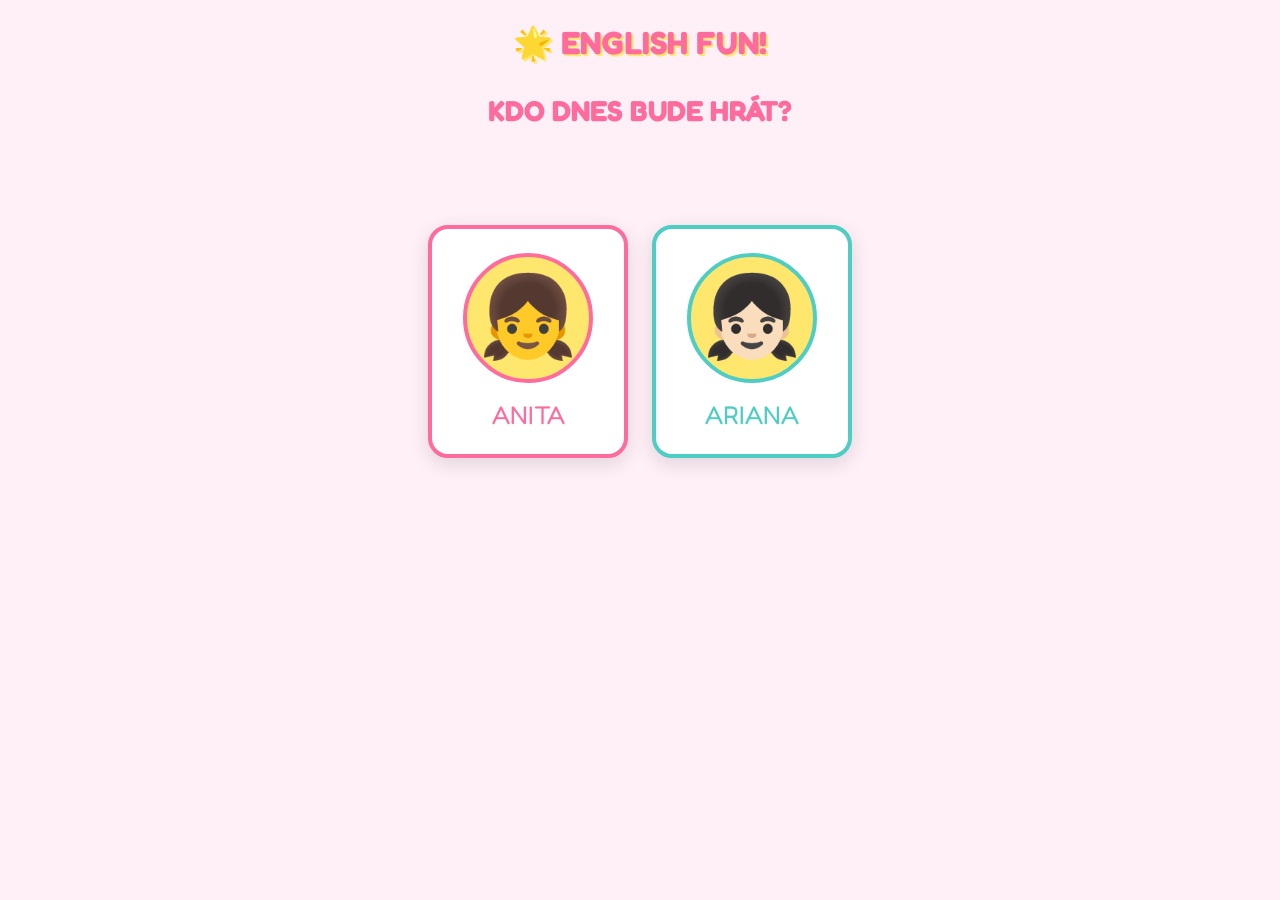
==== pexeso.html @ c9724962 "version 0.0.1" ====
<!DOCTYPE html>
<html lang="cs">
<head>
  <meta charset="UTF-8" />
  <meta name="viewport" content="width=device-width, initial-scale=1.0" />
  <title>English Fun! – Pexeso</title>
  <link rel="stylesheet" href="css/main.css" />
  <script src="config/styles.js?v=3"></script>
  <script src="config/users.js?v=3"></script>
  <script src="config/pexeso-data.js?v=3"></script>
</head>
<body>
  <div class="page">

    <!-- Header -->
    <header class="page-header">
      <button class="btn-back" onclick="App.navigate('menu.html')" id="btn-back">← Zpět</button>
      <h1 class="app-title" id="game-title">Pexeso</h1>
      <div class="user-badge" id="user-badge" style="display:none"></div>
    </header>

    <!-- Statistiky -->
    <div class="pexeso-stats">
      <div class="stat-box">
        <div class="stat-value" id="stat-moves">0</div>
        <div class="stat-label" id="stat-moves-label">Tahy</div>
      </div>
      <div class="stat-box">
        <div class="stat-value" id="stat-matches">0/0</div>
        <div class="stat-label" id="stat-matches-label">Páry</div>
      </div>
      <div class="stat-box">
        <div class="stat-value" id="stat-time">00:00</div>
        <div class="stat-label" id="stat-time-label">Čas</div>
      </div>
    </div>

    <!-- Herní pole -->
    <div class="pexeso-grid" id="pexeso-grid"></div>

  </div>

  <!-- Win overlay -->
  <div class="win-overlay" id="win-overlay" style="display:none">
    <div class="win-box">
      <div class="win-emoji">🎉</div>
      <div class="win-title" id="win-title">Skvělá práce!</div>
      <div class="win-subtitle" id="win-subtitle"></div>
      <div class="win-stats">
        <div class="win-stat">
          <div class="win-stat-value" id="win-moves">-</div>
          <div class="win-stat-label" id="win-moves-label">Tahy</div>
        </div>
        <div class="win-stat">
          <div class="win-stat-value" id="win-time">-</div>
          <div class="win-stat-label" id="win-time-label">Čas</div>
        </div>
      </div>
      <div class="win-buttons">
        <button class="btn btn-primary" onclick="initGame()" id="btn-play-again">🔄 Hrát znovu</button>
        <button class="btn btn-ghost"   onclick="App.navigate('menu.html')" id="btn-back-menu">🏠 Menu</button>
      </div>
    </div>
  </div>

  <script src="js/app.js?v=3"></script>
  <script>
    // --- Stav hry ---
    let flipped   = [];   // indexy aktuálně otočených karet
    let locked    = false;
    let moves     = 0;
    let matches   = 0;
    let totalPairs = 0;
    let timerSec  = 0;
    let timerInterval = null;
    let cards     = [];   // pole objektů { type:'word'|'image', word, image, matched }

    // --- Inicializace ---
    function initGame() {
      const T    = CONFIG_STYLES.texts;
      const diff = App.getDifficulty();
      const cfg  = CONFIG_PEXESO.difficulties[diff] || CONFIG_PEXESO.difficulties.easy;

      totalPairs = cfg.pairs;
      moves      = 0;
      matches    = 0;
      flipped    = [];
      locked     = false;
      timerSec   = 0;

      // Texty
      document.getElementById('btn-back').textContent         = T.backButton;
      document.getElementById('game-title').textContent       = T.games.pexeso.name;
      document.getElementById('stat-moves-label').textContent = T.game.moves;
      document.getElementById('stat-matches-label').textContent = T.game.score;
      document.getElementById('stat-time-label').textContent  = T.game.time;
      document.getElementById('win-title').textContent        = T.game.congrats;
      document.getElementById('win-moves-label').textContent  = T.game.moves;
      document.getElementById('win-time-label').textContent   = T.game.time;
      document.getElementById('btn-play-again').textContent   = T.game.playAgain;
      document.getElementById('btn-back-menu').textContent    = T.game.backToMenu;

      // Výběr a zamíchání karet
      const pool   = shuffle(CONFIG_PEXESO.cards).slice(0, totalPairs);
      const wordCards  = pool.map((c, i) => ({ id: i, type: 'word',  word: c.word, image: c.image, emoji: c.emoji }));
      const imageCards = pool.map((c, i) => ({ id: i, type: 'image', word: c.word, image: c.image, emoji: c.emoji }));
      cards = shuffle([...wordCards, ...imageCards]);

      // Render gridu
      const grid = document.getElementById('pexeso-grid');
      grid.innerHTML = '';
      grid.className = `pexeso-grid pairs-${totalPairs}`;

      cards.forEach((card, idx) => {
        const el = document.createElement('div');
        el.className = 'pexeso-card';
        el.dataset.idx = idx;

        const inner = document.createElement('div');
        inner.className = 'pexeso-card-inner';

        // Zadní strana
        const back = document.createElement('div');
        back.className = 'pexeso-card-back';
        back.textContent = '⭐';

        // Přední strana
        const front = document.createElement('div');
        front.className = 'pexeso-card-front';
        const mediaHtml = card.emoji
          ? `<span class="card-emoji">${card.emoji}</span>`
          : `<img src="${card.image}" alt="${card.word}"
                 onerror="this.style.display='none'" />`;
        front.innerHTML = `
          ${mediaHtml}
          <span class="card-word">${card.word}</span>
        `;

        inner.appendChild(back);
        inner.appendChild(front);
        el.appendChild(inner);
        el.addEventListener('click', () => onCardClick(idx, el));
        grid.appendChild(el);
      });

      // Statistiky
      updateStats();
      document.getElementById('win-overlay').style.display = 'none';

      // Časovač
      clearInterval(timerInterval);
      timerInterval = setInterval(() => {
        timerSec++;
        document.getElementById('stat-time').textContent = formatTime(timerSec);
      }, 1000);
    }

    // --- Klik na kartu ---
    function onCardClick(idx, el) {
      if (locked) return;
      if (el.classList.contains('flipped') || el.classList.contains('matched')) return;

      el.classList.add('flipped');
      flipped.push({ idx, el });

      if (flipped.length === 2) {
        locked = true;
        moves++;
        updateStats();

        const [a, b] = flipped;
        const cardA  = cards[a.idx];
        const cardB  = cards[b.idx];

        const isMatch = cardA.id === cardB.id && cardA.type !== cardB.type;

        if (isMatch) {
          a.el.classList.add('matched');
          b.el.classList.add('matched');
          matches++;
          updateStats();
          flipped = [];
          locked  = false;

          if (matches === totalPairs) {
            setTimeout(showWin, 400);
          }
        } else {
          // Špatný pár – otočit zpět po krátké prodlevě
          a.el.classList.add('wrong');
          b.el.classList.add('wrong');
          setTimeout(() => {
            a.el.classList.remove('flipped', 'wrong');
            b.el.classList.remove('flipped', 'wrong');
            flipped = [];
            locked  = false;
          }, 900);
        }
      }
    }

    function updateStats() {
      document.getElementById('stat-moves').textContent   = moves;
      document.getElementById('stat-matches').textContent = `${matches}/${totalPairs}`;
    }

    function showWin() {
      clearInterval(timerInterval);
      document.getElementById('win-moves').textContent = moves;
      document.getElementById('win-time').textContent  = formatTime(timerSec);
      const user = App.getUser();
      document.getElementById('win-subtitle').textContent =
        user ? `Výborně, ${user.name}! 🌟` : '';
      document.getElementById('win-overlay').style.display = 'flex';
      launchConfetti();
    }

    // Start
    document.addEventListener('DOMContentLoaded', () => {
      requireUser();
      initGame();
    });
  </script>
</body>
</html>
---- css/main.css ----
/* ============================================================
   HLAVNÍ STYLY – English Fun!
   Barvy jsou řízeny CSS proměnnými nastavenými z config/styles.js
   ============================================================ */

/* --- Google Fonts --- */
@import url('https://fonts.googleapis.com/css2?family=Fredoka+One&family=Nunito:wght@400;600;700;800&display=swap');

/* --- CSS proměnné (výchozí hodnoty, přepíše je app.js) --- */
:root {
  --color-primary:    #FF6B9D;
  --color-secondary:  #4ECDC4;
  --color-accent:     #FFE66D;
  --color-bg:         #FFF0F8;
  --color-card-back:  #B5EAD7;
  --color-success:    #6BCB77;
  --color-error:      #FF6B6B;
  --color-text:       #3D3D3D;
  --color-text-light: #FFFFFF;
  --font-heading:     'Fredoka One', 'Comic Sans MS', cursive;
  --font-body:        'Nunito', 'Arial Rounded MT Bold', sans-serif;
  --radius:           20px;
  --shadow:           0 6px 20px rgba(0,0,0,.12);
  --transition:       .25s ease;
}

/* --- Reset & Base --- */
*, *::before, *::after { box-sizing: border-box; margin: 0; padding: 0; }

html { font-size: 16px; }

body {
  font-family: var(--font-body);
  background: var(--color-bg);
  text-transform: uppercase;
  color: var(--color-text);
  min-height: 100vh;
  overflow-x: hidden;
}

/* --- Typografie --- */
h1, h2, h3 {
  font-family: var(--font-heading);
  line-height: 1.2;
}

/* --- Layout --- */
.page {
  min-height: 100vh;
  display: flex;
  flex-direction: column;
  align-items: center;
  padding: 24px 16px 40px;
}

.page-header {
  width: 100%;
  max-width: 700px;
  display: flex;
  align-items: center;
  gap: 12px;
  margin-bottom: 32px;
}

.app-title {
  font-family: var(--font-heading);
  font-size: 2rem;
  color: var(--color-primary);
  text-shadow: 2px 2px 0 var(--color-accent);
  flex: 1;
  text-align: center;
}

/* --- Tlačítka --- */
.btn {
  display: inline-flex;
  align-items: center;
  justify-content: center;
  gap: 8px;
  font-family: var(--font-body);
  font-weight: 700;
  font-size: 1.1rem;
  padding: 14px 28px;
  border: none;
  border-radius: var(--radius);
  cursor: pointer;
  transition: transform var(--transition), box-shadow var(--transition), filter var(--transition);
  text-decoration: none;
  box-shadow: var(--shadow);
  user-select: none;
}
.btn:hover  { transform: translateY(-3px); filter: brightness(1.07); }
.btn:active { transform: translateY(0); box-shadow: 0 2px 8px rgba(0,0,0,.15); }

.btn-primary   { background: var(--color-primary);   color: var(--color-text-light); }
.btn-secondary { background: var(--color-secondary); color: var(--color-text-light); }
.btn-accent    { background: var(--color-accent);    color: var(--color-text); }
.btn-ghost     { background: rgba(255,255,255,.7);   color: var(--color-text); box-shadow: none; border: 2px solid rgba(0,0,0,.1); }
.btn-success   { background: var(--color-success);   color: var(--color-text-light); }
.btn-lg        { font-size: 1.3rem; padding: 18px 36px; }
.btn-sm        { font-size: .9rem; padding: 10px 20px; }

/* --- Back button --- */
.btn-back {
  background: rgba(255,255,255,.8);
  color: var(--color-text);
  border: 2px solid rgba(0,0,0,.1);
  padding: 10px 18px;
  border-radius: 50px;
  font-weight: 700;
  cursor: pointer;
  font-family: var(--font-body);
  font-size: 1rem;
  transition: background var(--transition);
  flex-shrink: 0;
}
.btn-back:hover { background: rgba(255,255,255,1); }

/* --- User badge (avatar + jméno v headeru) --- */
.user-badge {
  display: flex;
  align-items: center;
  gap: 8px;
  background: rgba(255,255,255,.8);
  border-radius: 50px;
  padding: 6px 16px 6px 6px;
  box-shadow: 0 2px 8px rgba(0,0,0,.1);
  flex-shrink: 0;
}
.user-badge-avatar {
  width: 36px;
  height: 36px;
  border-radius: 50%;
  object-fit: cover;
  font-size: 1.6rem;
  display: flex;
  align-items: center;
  justify-content: center;
  overflow: hidden;
  background: var(--color-accent);
}
.user-badge-avatar img { width: 100%; height: 100%; object-fit: cover; }
.user-badge-name { font-weight: 700; font-size: 1rem; }

/* --- Karty uživatelů (index.html) --- */
.users-grid {
  display: flex;
  flex-wrap: wrap;
  gap: 24px;
  justify-content: center;
  margin-top: 16px;
}
.user-card {
  width: 200px;
  background: white;
  border-radius: var(--radius);
  box-shadow: var(--shadow);
  padding: 24px 16px;
  display: flex;
  flex-direction: column;
  align-items: center;
  gap: 16px;
  cursor: pointer;
  transition: transform var(--transition), box-shadow var(--transition);
  border: 4px solid transparent;
}
.user-card:hover {
  transform: translateY(-6px) scale(1.03);
  box-shadow: 0 12px 30px rgba(0,0,0,.18);
}
.user-card-photo {
  width: 130px;
  height: 130px;
  border-radius: 50%;
  object-fit: cover;
  font-size: 5rem;
  display: flex;
  align-items: center;
  justify-content: center;
  background: var(--color-accent);
  overflow: hidden;
  border: 4px solid currentColor;
}
.user-card-photo img { width: 100%; height: 100%; object-fit: cover; }
.user-card-name {
  font-family: var(--font-heading);
  font-size: 1.6rem;
}

/* --- Sekce nadpisu stránky --- */
.section-title {
  font-family: var(--font-heading);
  font-size: 1.8rem;
  text-align: center;
  color: var(--color-primary);
  margin-bottom: 80px;
}
.section-subtitle {
  text-align: center;
  color: #888;
  margin-bottom: 32px;
  font-size: 1rem;
}

/* --- Karty her (menu.html) --- */
.games-grid {
  display: flex;
  flex-wrap: wrap;
  gap: 80px;
  justify-content: center;
  width: 100%;
  max-width: 700px;
  margin-bottom: 40px;
}
.game-card {
  flex: 1 1 260px;
  max-width: 300px;
  background: white;
  border-radius: var(--radius);
  box-shadow: var(--shadow);
  padding: 28px 20px;
  display: flex;
  flex-direction: column;
  align-items: center;
  gap: 12px;
  cursor: pointer;
  transition: transform var(--transition), box-shadow var(--transition);
  border: 3px solid transparent;
  text-align: center;
}
.game-card:hover {
  transform: scale(1.25);
  box-shadow: 0 14px 32px rgba(0,0,0,.16);
}
.game-card.selected { border-color: var(--color-primary); }
.game-card-icon { font-size: 3.5rem; line-height: 1; }
.game-card-name {
  font-family: var(--font-heading);
  font-size: 1.5rem;
  color: var(--color-primary);
}
.game-card-desc { color: #666; font-size: .95rem; }

/* --- Výběr obtížnosti --- */
.difficulty-section {
  margin-top: 32px;
  width: 100%;
  max-width: 500px;
  background: white;
  border-radius: var(--radius);
  box-shadow: var(--shadow);
  padding: 24px;
  display: none;
  flex-direction: column;
  align-items: center;
  gap: 16px;
}
.difficulty-section.visible { display: flex; }
.difficulty-label { font-weight: 700; font-size: 1.1rem; }
.difficulty-buttons { display: flex; flex-direction: column; gap: 12px; align-items: center; }
.difficulty-btn {
  background: var(--color-bg);
  border: 3px solid transparent;
  border-radius: 50px;
  padding: 10px 24px;
  cursor: pointer;
  font-family: var(--font-body);
  font-weight: 700;
  font-size: 1rem;
  transition: all var(--transition);
  min-width: 320px;
  text-align: center;
}
.difficulty-btn:hover { background: var(--color-accent); }
.difficulty-btn.selected { border-color: var(--color-primary); background: var(--color-accent); }

/* --- Pexeso --- */
.pexeso-stats {
  display: flex;
  gap: 20px;
  margin-bottom: 20px;
  flex-wrap: wrap;
  justify-content: center;
}
.stat-box {
  background: white;
  border-radius: 12px;
  padding: 10px 20px;
  text-align: center;
  box-shadow: 0 2px 8px rgba(0,0,0,.1);
  min-width: 80px;
}
.stat-value { font-family: var(--font-heading); font-size: 1.6rem; color: var(--color-primary); }
.stat-label { font-size: .75rem; color: #888; text-transform: uppercase; letter-spacing: .05em; }

.pexeso-grid {
  display: grid;
  gap: 12px;
  width: 100%;
  max-width: 680px;
}
/* Grid sloupce dle počtu párů */
.pexeso-grid.pairs-4  { grid-template-columns: repeat(4, 1fr); }
.pexeso-grid.pairs-8  { grid-template-columns: repeat(4, 1fr); }
.pexeso-grid.pairs-12 { grid-template-columns: repeat(6, 1fr); }
.pexeso-grid.pairs-24 { grid-template-columns: repeat(8, 1fr); }
.pexeso-grid.pairs-48 { grid-template-columns: repeat(8, 1fr); }

.pexeso-card {
  aspect-ratio: 1;
  border-radius: 14px;
  cursor: pointer;
  perspective: 600px;
  position: relative;
}
.pexeso-card-inner {
  width: 100%;
  height: 100%;
  position: relative;
  transform-style: preserve-3d;
  transition: transform .4s ease;
  border-radius: 14px;
}
.pexeso-card.flipped .pexeso-card-inner { transform: rotateY(180deg); }
.pexeso-card.matched .pexeso-card-inner { transform: rotateY(180deg); }
.pexeso-card.matched { pointer-events: none; }
.pexeso-card.matched .pexeso-card-front { box-shadow: 0 0 0 4px var(--color-success); }

.pexeso-card-back,
.pexeso-card-front {
  position: absolute;
  inset: 0;
  backface-visibility: hidden;
  border-radius: 14px;
  display: flex;
  align-items: center;
  justify-content: center;
  overflow: hidden;
  box-shadow: 0 3px 10px rgba(0,0,0,.15);
}
.pexeso-card-back {
  background: var(--color-card-back);
  font-size: 2.5rem;
}
.pexeso-card-front {
  background: white;
  transform: rotateY(180deg);
  flex-direction: column;
  gap: 6px;
  padding: 8px;
}
.pexeso-card-front img {
  width: 100%;
  flex: 1;
  object-fit: contain;
  border-radius: 8px;
}
.card-emoji {
  font-size: clamp(2rem, 10vw, 4rem);
  line-height: 1;
  flex: 1;
  display: flex;
  align-items: center;
  justify-content: center;
  width: 100%;
}
.pexeso-card-front .card-word {
  font-family: var(--font-heading);
  font-size: .85rem;
  color: var(--color-primary);
  text-align: center;
  flex-shrink: 0;
  width: 100%;
}

/* Animace špatné odpovědi */
@keyframes shake {
  0%,100% { transform: translateX(0); }
  25%      { transform: translateX(-8px); }
  75%      { transform: translateX(8px); }
}
.pexeso-card.wrong { animation: shake .35s ease; }

/* --- Find Word hra --- */
.find-word-container {
  width: 100%;
  max-width: 600px;
  display: flex;
  flex-direction: column;
  align-items: center;
  gap: 24px;
}

.progress-bar-wrap {
  width: 100%;
  background: rgba(0,0,0,.1);
  border-radius: 50px;
  height: 12px;
  overflow: hidden;
}
.progress-bar-fill {
  height: 100%;
  background: var(--color-primary);
  border-radius: 50px;
  transition: width .4s ease;
}
.progress-label { font-size: .9rem; color: #888; }

.word-display {
  background: white;
  border-radius: var(--radius);
  box-shadow: var(--shadow);
  padding: 24px 48px;
  font-family: var(--font-heading);
  font-size: 2.4rem;
  color: var(--color-primary);
  text-align: center;
  letter-spacing: .05em;
}

.choices-grid {
  display: grid;
  gap: 14px;
  width: 100%;
}
.choices-grid.choices-2 { grid-template-columns: repeat(2, 1fr); }
.choices-grid.choices-3 { grid-template-columns: repeat(3, 1fr); }
.choices-grid.choices-4 { grid-template-columns: repeat(2, 1fr); }

.choice-card {
  background: white;
  border-radius: var(--radius);
  box-shadow: var(--shadow);
  overflow: hidden;
  cursor: pointer;
  border: 4px solid transparent;
  transition: transform var(--transition), border-color var(--transition);
  aspect-ratio: 1;
  display: flex;
  align-items: center;
  justify-content: center;
}
.choice-card:hover { transform: scale(1.04); }
.choice-card img {
  width: 100%;
  height: 100%;
  object-fit: cover;
  display: block;
}
.choice-card.correct { border-color: var(--color-success); background: #f0fff3; }
.choice-card.wrong   { border-color: var(--color-error);   background: #fff0f0; }
.choice-card.disabled { pointer-events: none; opacity: .6; }

/* --- Win overlay --- */
.win-overlay {
  position: fixed;
  inset: 0;
  background: rgba(0,0,0,.5);
  display: flex;
  align-items: center;
  justify-content: center;
  z-index: 100;
  backdrop-filter: blur(4px);
}
.win-box {
  background: white;
  border-radius: 28px;
  padding: 40px 32px;
  text-align: center;
  box-shadow: 0 20px 60px rgba(0,0,0,.25);
  max-width: 380px;
  width: 90%;
  display: flex;
  flex-direction: column;
  gap: 16px;
  align-items: center;
}
.win-emoji { font-size: 4rem; }
.win-title { font-family: var(--font-heading); font-size: 2rem; color: var(--color-primary); }
.win-subtitle { color: #666; }
.win-stats { display: flex; gap: 20px; justify-content: center; flex-wrap: wrap; margin: 8px 0; }
.win-stat { text-align: center; }
.win-stat-value { font-family: var(--font-heading); font-size: 1.8rem; color: var(--color-secondary); }
.win-stat-label { font-size: .8rem; color: #888; text-transform: uppercase; }
.win-buttons { display: flex; gap: 12px; flex-wrap: wrap; justify-content: center; margin-top: 8px; }

/* Konfety efekt */
@keyframes confetti-fall {
  0%   { transform: translateY(-20px) rotate(0deg); opacity: 1; }
  100% { transform: translateY(100vh) rotate(720deg); opacity: 0; }
}
.confetti-piece {
  position: fixed;
  width: 10px;
  height: 10px;
  border-radius: 2px;
  top: -20px;
  animation: confetti-fall linear forwards;
  z-index: 200;
  pointer-events: none;
}

/* --- Responsivita --- */
@media (max-width: 480px) {
  .pexeso-grid.pairs-12 { grid-template-columns: repeat(4, 1fr); }
  .word-display { font-size: 1.8rem; padding: 18px 28px; }
  .user-card { width: 160px; }
  .user-card-photo { width: 100px; height: 100px; font-size: 4rem; }
}
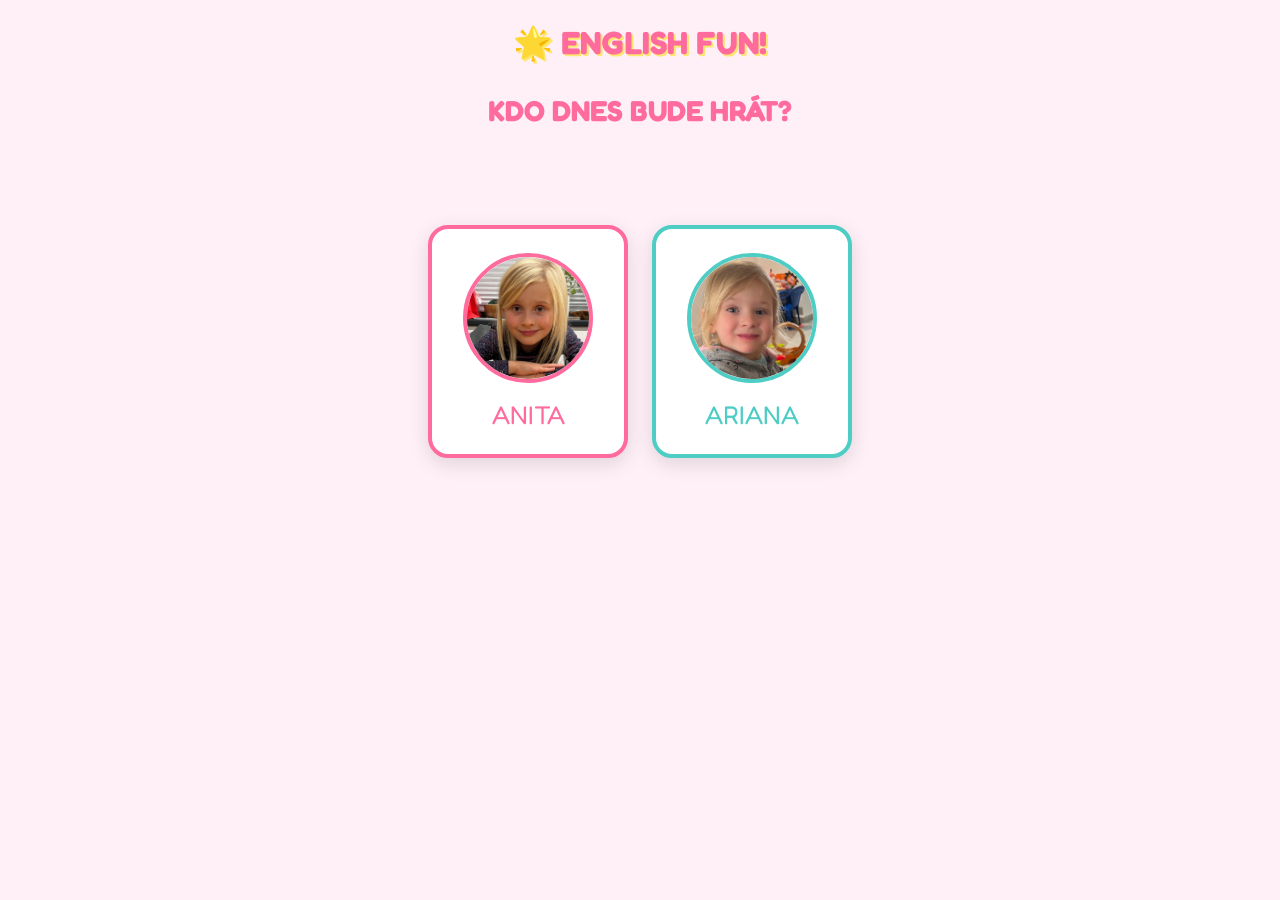
==== commit bd1348f9: "Add TTS, mobile layout fix and emoji on pexeso cards - Text-to-speech when flipping pexeso cards (en" ====
--- a/pexeso.html
+++ b/pexeso.html
@@ -155,12 +155,23 @@
       }, 1000);
     }
 
+    // --- Text-to-speech ---
+    function speak(word) {
+      if (!window.speechSynthesis) return;
+      window.speechSynthesis.cancel();
+      const utter = new SpeechSynthesisUtterance(word);
+      utter.lang = 'en-US';
+      utter.rate = 0.9;
+      window.speechSynthesis.speak(utter);
+    }
+
     // --- Klik na kartu ---
     function onCardClick(idx, el) {
       if (locked) return;
       if (el.classList.contains('flipped') || el.classList.contains('matched')) return;
 
       el.classList.add('flipped');
+      speak(cards[idx].word);
       flipped.push({ idx, el });
 
       if (flipped.length === 2) {
--- a/css/main.css
+++ b/css/main.css
@@ -205,16 +205,16 @@
 /* --- Karty her (menu.html) --- */
 .games-grid {
   display: flex;
-  flex-wrap: wrap;
-  gap: 80px;
-  justify-content: center;
-  width: 100%;
-  max-width: 700px;
+  flex-direction: column;
+  align-items: center;
+  gap: 24px;
+  width: 100%;
+  max-width: 400px;
   margin-bottom: 40px;
 }
 .game-card {
-  flex: 1 1 260px;
-  max-width: 300px;
+  width: 100%;
+  max-width: 380px;
   background: white;
   border-radius: var(--radius);
   box-shadow: var(--shadow);
